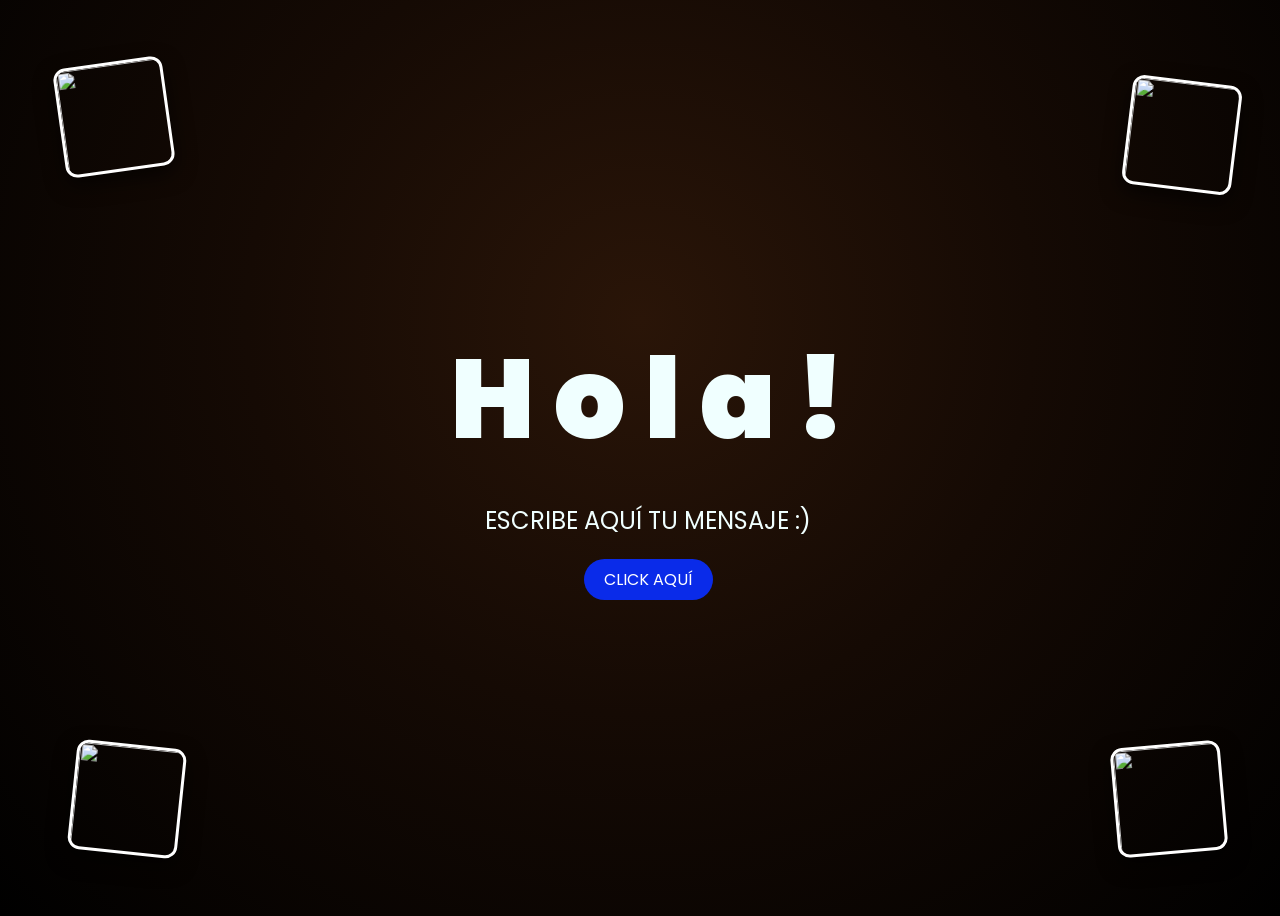
==== index.html @ 48963566 "first commit" ====
<!DOCTYPE html>
<html lang="es">

<head>
    <meta charset="UTF-8">
    <meta http-equiv="X-UA-Compatible" content="IE=edge">
    <meta name="viewport" content="width=device-width, initial-scale=1.0">
    <link rel="stylesheet" href="css/style.css">
    <link rel="icon" href="img/flowers.png" type="image/x-icon">
    <title>Flowers</title>
</head>

<body>
    <div class="floating-photos">
      <img src="img/foto1.jpg" alt="" class="photo photo--1">
      <img src="img/foto2.jpg" alt="" class="photo photo--2">
      <img src="img/foto3.jpg" alt="" class="photo photo--3">
      <img src="img/foto4.jpg" alt="" class="photo photo--4">
    </div>
    <div class="greetings">
        <span>H</span>
        <span>o</span>
        <span>l</span>
        <span>a</span>
        <span>!</span>
    </div>
    <div class="description">
        <span>ESCRIBE AQUÍ TU MENSAJE :)</span>
    </div>
    <div class="button">
        <button class="botones">
            <a href="flower.html" style="color: #fff;">CLICK AQUÍ</a>
        </button>
    </div>

</body>

</html>
---- css/style.css ----
@import url('https://fonts.googleapis.com/css2?family=Poppins:ital,wght@0,500;1,900&display=swap');

*{
    font-family: 'Poppins', cursive;
    box-sizing: border-box;
}

body{
    color: azure;
    width: 100%;
    min-height: 100vh;
    display: flex;
    flex-direction: column;
    align-items: center;
    justify-content: center;
    background: radial-gradient(circle at 50% 35%, #2a1508 0%, #150a04 45%, #000 100%);
    position: relative;
    overflow: hidden;
    padding: 20px;
    text-align: center;
}

.botones{
    padding: 9px;
    border-radius: 80px;
    background-color: transparent;
    border: none;
}

.botones a{
    background-color: #0a2be9;
    padding: 9px 20px;
    border-radius: 80px;
}

.botones a:focus{
    background-color: rgb(50, 194, 194);
}

/* el texto siempre va encima de las fotos */
.greetings, .description, .button {
    position: relative;
    z-index: 2;
}

.greetings{
    font-size: 7rem;
    font-weight: 900;
}
.greetings > span{
    animation: glow 2.5s ease-in-out infinite;
}
@keyframes glow{
    0%, 100%{
        color: #fff;
        text-shadow: 0 0 12px #39c6d6, 0 0 50px #39c6d6, 0 0 100px #39c6d6;
    }
    10%, 90%{
        color: #111;
        text-shadow: none;
    }
}
.greetings > span:nth-child(2){ animation-delay: .2s; }
.greetings > span:nth-child(3){ animation-delay: .4s; }
.greetings > span:nth-child(4){ animation-delay: .6s; }
.greetings > span:nth-child(5){ animation-delay: .8s; }
.greetings > span:nth-child(6){ animation-delay: 1s; }

.description{
    font-size: 1.5rem;
    margin: 20px 0;
}

.button a{
    text-decoration: none;
    font-size: 1rem;
    color: #111;
}

/* --- Fotos flotantes --- */
.floating-photos {
  position: absolute;
  inset: 0;
  z-index: 1;
  pointer-events: none;
}

.photo {
  position: absolute;
  width: clamp(55px, 11vw, 110px);
  height: clamp(55px, 11vw, 110px);
  object-fit: cover;
  border-radius: 12px;
  border: 3px solid #fff;
  box-shadow: 0 8px 20px rgba(0, 0, 0, 0.6);
  --r: 0deg;
  transform: rotate(var(--r));
  animation: float 6s ease-in-out infinite;
}

.photo--1 { top: 6%;    left: 4%;   --r: -8deg; animation-delay: 0s;   }
.photo--2 { top: 8%;    right: 4%;  --r: 7deg;  animation-delay: 1.2s; }
.photo--3 { bottom: 6%; left: 5%;   --r: 6deg;  animation-delay: 2.4s; }
.photo--4 { bottom: 6%; right: 5%;  --r: -5deg; animation-delay: 3.6s; }

@keyframes float {
  0%, 100% { transform: translateY(0) rotate(var(--r)); }
  50%      { transform: translateY(-14px) rotate(var(--r)); }
}

/* --- Responsive celular --- */
@media screen and (max-width:574px){
    .greetings{
        font-size: 3.2rem;
        font-weight: 800;
    }
    .description{
        font-size: 1.1rem;
        padding: 0 10px;
    }
    .button a{
        font-size: 1rem;
    }
}
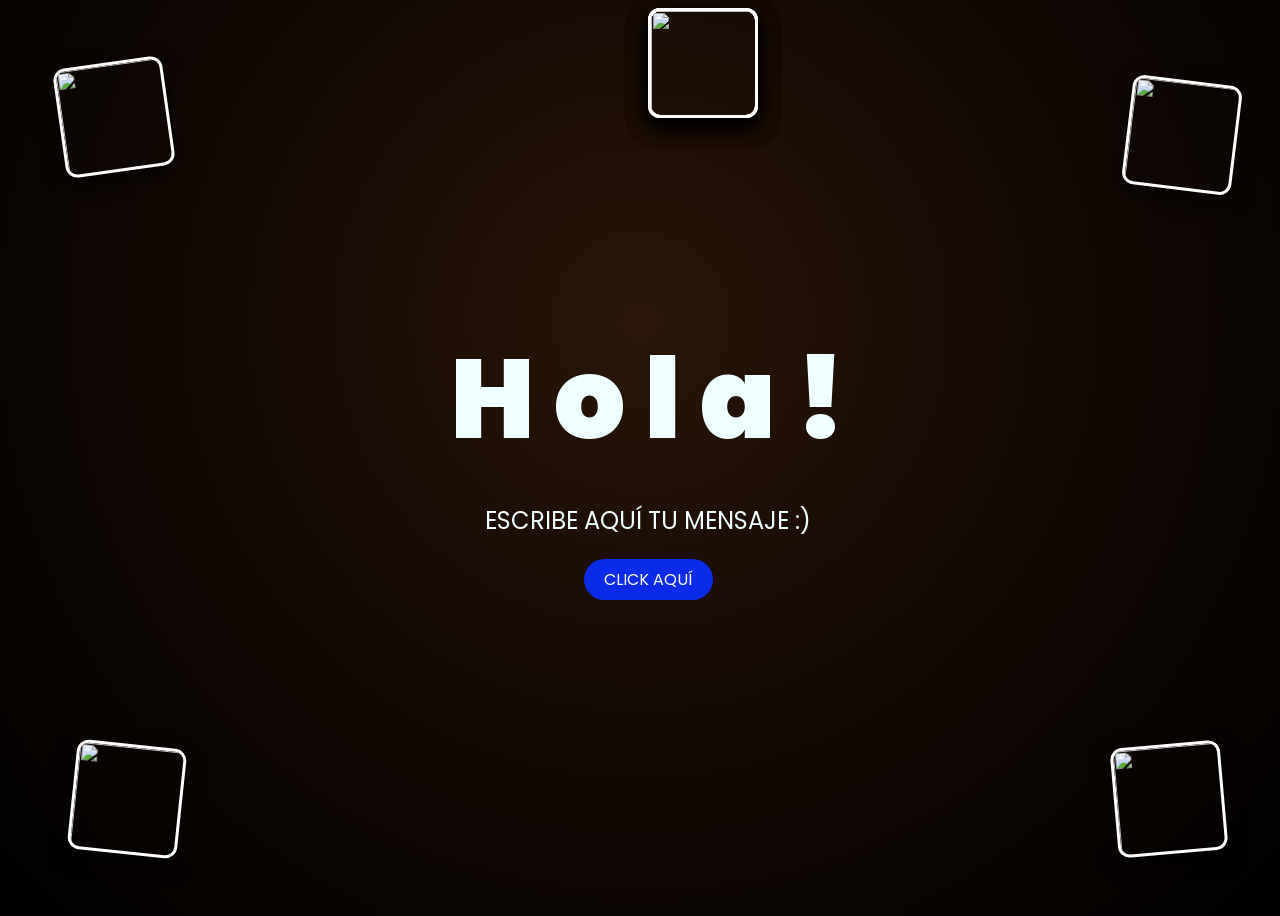
==== commit 38c3d6a6: "Update images in index.html Replaced old images with new images in the floating-photos section." ====
--- a/index.html
+++ b/index.html
@@ -12,10 +12,14 @@
 
 <body>
     <div class="floating-photos">
-      <img src="img/foto1.jpg" alt="" class="photo photo--1">
-      <img src="img/foto2.jpg" alt="" class="photo photo--2">
-      <img src="img/foto3.jpg" alt="" class="photo photo--3">
-      <img src="img/foto4.jpg" alt="" class="photo photo--4">
+      <img src="img/foto5.jpg"  alt="" class="photo photo--1">
+      <img src="img/foto6.jpg"  alt="" class="photo photo--2">
+      <img src="img/foto7.jpg"  alt="" class="photo photo--3">
+      <img src="img/foto8.jpg"  alt="" class="photo photo--4">
+      <img src="img/foto9.jpg"  alt="" class="photo photo--5">
+      <img src="img/foto10.jpg"  alt="" class="photo photo--6">
+      <img src="img/foto11.jpg"  alt="" class="photo photo--7">
+      <img src="img/foto12.jpg"  alt="" class="photo photo--8">
     </div>
     <div class="greetings">
         <span>H</span>
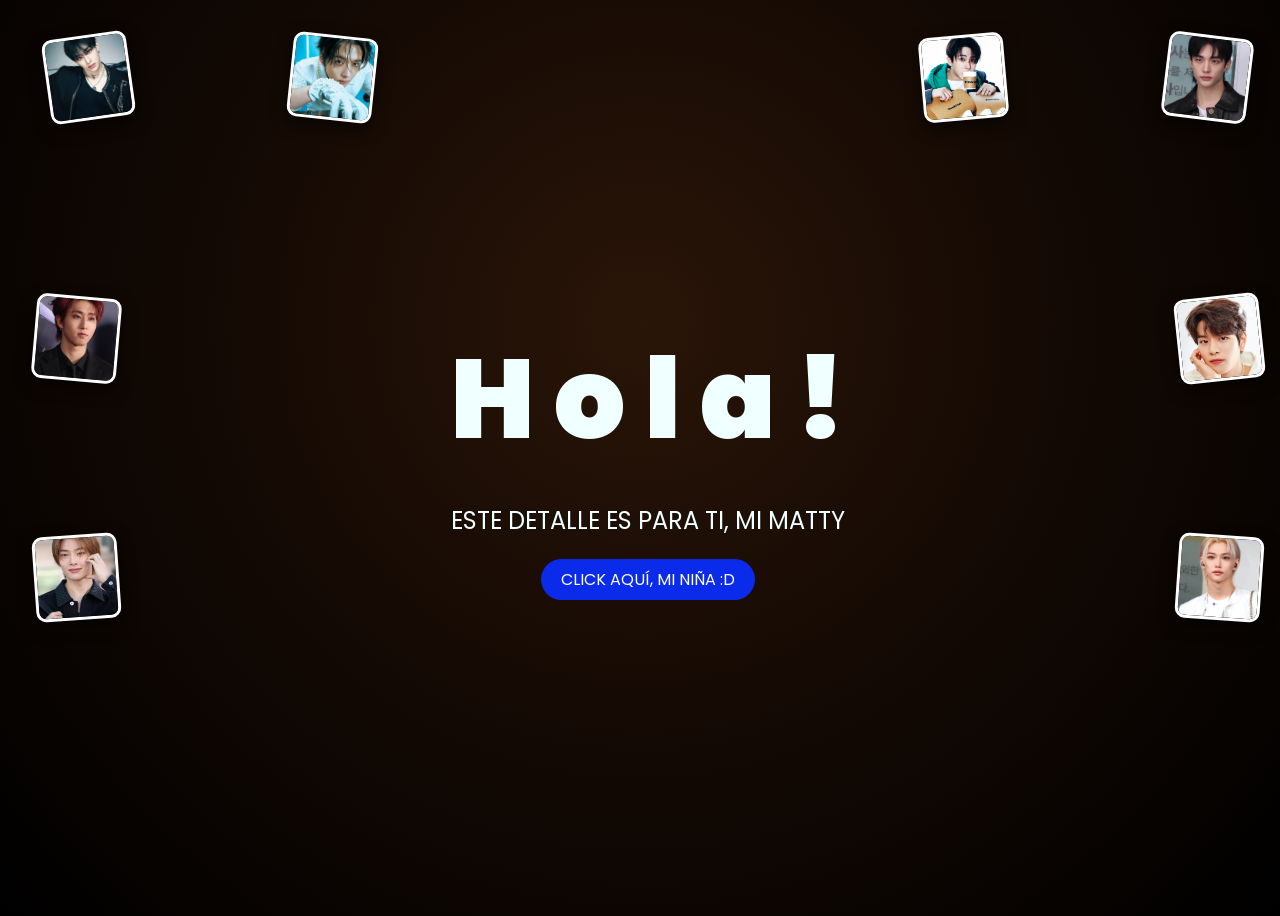
==== commit 8eddeb15: "Update index.html" ====
--- a/index.html
+++ b/index.html
@@ -29,11 +29,11 @@
         <span>!</span>
     </div>
     <div class="description">
-        <span>ESCRIBE AQUÍ TU MENSAJE :)</span>
+        <span>ESTE DETALLE ES PARA TI, MI MATTY</span>
     </div>
     <div class="button">
         <button class="botones">
-            <a href="flower.html" style="color: #fff;">CLICK AQUÍ</a>
+            <a href="flower.html" style="color: #fff;">CLICK AQUÍ, MI NIÑA :D</a>
         </button>
     </div>
 
--- a/css/style.css
+++ b/css/style.css
@@ -77,7 +77,6 @@
     color: #111;
 }
 
-/* --- Fotos flotantes --- */
 .floating-photos {
   position: absolute;
   inset: 0;
@@ -87,27 +86,39 @@
 
 .photo {
   position: absolute;
-  width: clamp(55px, 11vw, 110px);
-  height: clamp(55px, 11vw, 110px);
+  width: clamp(42px, 7vw, 85px);
+  height: clamp(42px, 7vw, 85px);
   object-fit: cover;
-  border-radius: 12px;
+  border-radius: 10px;
   border: 3px solid #fff;
-  box-shadow: 0 8px 20px rgba(0, 0, 0, 0.6);
+  box-shadow: 0 6px 16px rgba(0, 0, 0, 0.6);
   --r: 0deg;
   transform: rotate(var(--r));
   animation: float 6s ease-in-out infinite;
 }
 
-.photo--1 { top: 6%;    left: 4%;   --r: -8deg; animation-delay: 0s;   }
-.photo--2 { top: 8%;    right: 4%;  --r: 7deg;  animation-delay: 1.2s; }
-.photo--3 { bottom: 6%; left: 5%;   --r: 6deg;  animation-delay: 2.4s; }
-.photo--4 { bottom: 6%; right: 5%;  --r: -5deg; animation-delay: 3.6s; }
+/* fila de arriba */
+.photo--1  { top: 3%;  left: 3%;   --r: -8deg; animation-delay: 0s;   }
+.photo--2  { top: 3%;  left: 22%;  --r: 6deg;  animation-delay: .5s;  }
+.photo--3  { top: 3%;  right: 22%; --r: -5deg; animation-delay: 1s;   }
+.photo--4  { top: 3%;  right: 3%;  --r: 7deg;  animation-delay: 1.5s; }
+
+/* costados, a la mitad */
+.photo--5  { top: 32%; left: 2%;   --r: 5deg;  animation-delay: 2s;   }
+.photo--6  { top: 32%; right: 2%;  --r: -6deg; animation-delay: 2.5s; }
+.photo--7  { bottom: 32%; left: 2%;  --r: -4deg; animation-delay: 3s;   }
+.photo--8  { bottom: 32%; right: 2%; --r: 4deg;  animation-delay: 3.5s; }
+
+/* fila de abajo */
+.photo--9  { bottom: 3%; left: 3%;   --r: 6deg;  animation-delay: 4s;   }
+.photo--10 { bottom: 3%; left: 22%;  --r: -7deg; animation-delay: 4.5s; }
+.photo--11 { bottom: 3%; right: 22%; --r: 5deg;  animation-delay: 5s;   }
+.photo--12 { bottom: 3%; right: 3%;  --r: -6deg; animation-delay: 5.5s; }
 
 @keyframes float {
   0%, 100% { transform: translateY(0) rotate(var(--r)); }
-  50%      { transform: translateY(-14px) rotate(var(--r)); }
+  50%      { transform: translateY(-12px) rotate(var(--r)); }
 }
-
 /* --- Responsive celular --- */
 @media screen and (max-width:574px){
     .greetings{
@@ -121,4 +132,11 @@
     .button a{
         font-size: 1rem;
     }
+    .photo {
+        width: clamp(38px, 13vw, 55px);
+        height: clamp(38px, 13vw, 55px);
+    }
+    .photo--5, .photo--6, .photo--7, .photo--8 {
+        display: none;
+    }
 }
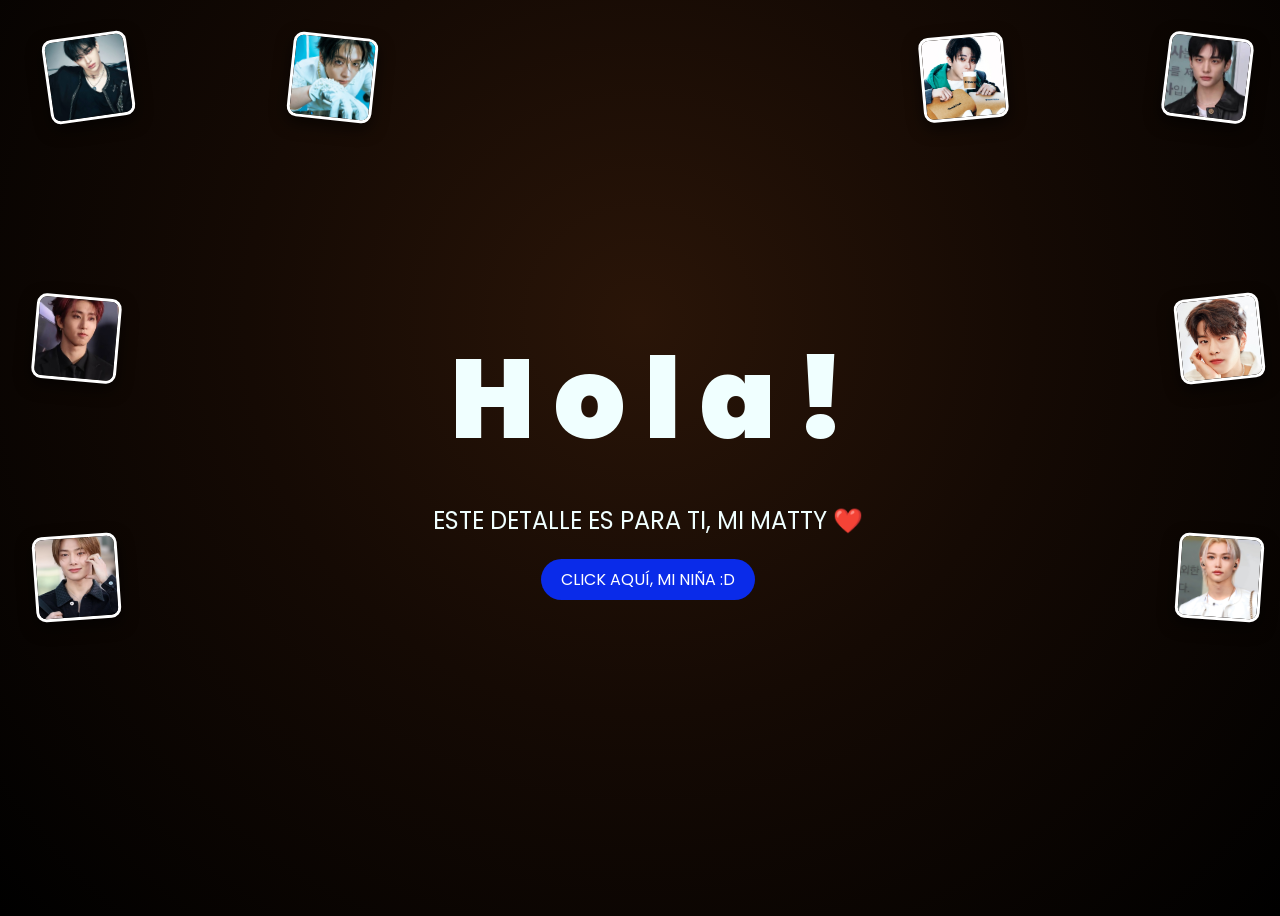
==== commit 9b3dfc81: "Add heart emoji to message for Matty" ====
--- a/index.html
+++ b/index.html
@@ -29,7 +29,7 @@
         <span>!</span>
     </div>
     <div class="description">
-        <span>ESTE DETALLE ES PARA TI, MI MATTY</span>
+        <span>ESTE DETALLE ES PARA TI, MI MATTY ❤️</span>
     </div>
     <div class="button">
         <button class="botones">
